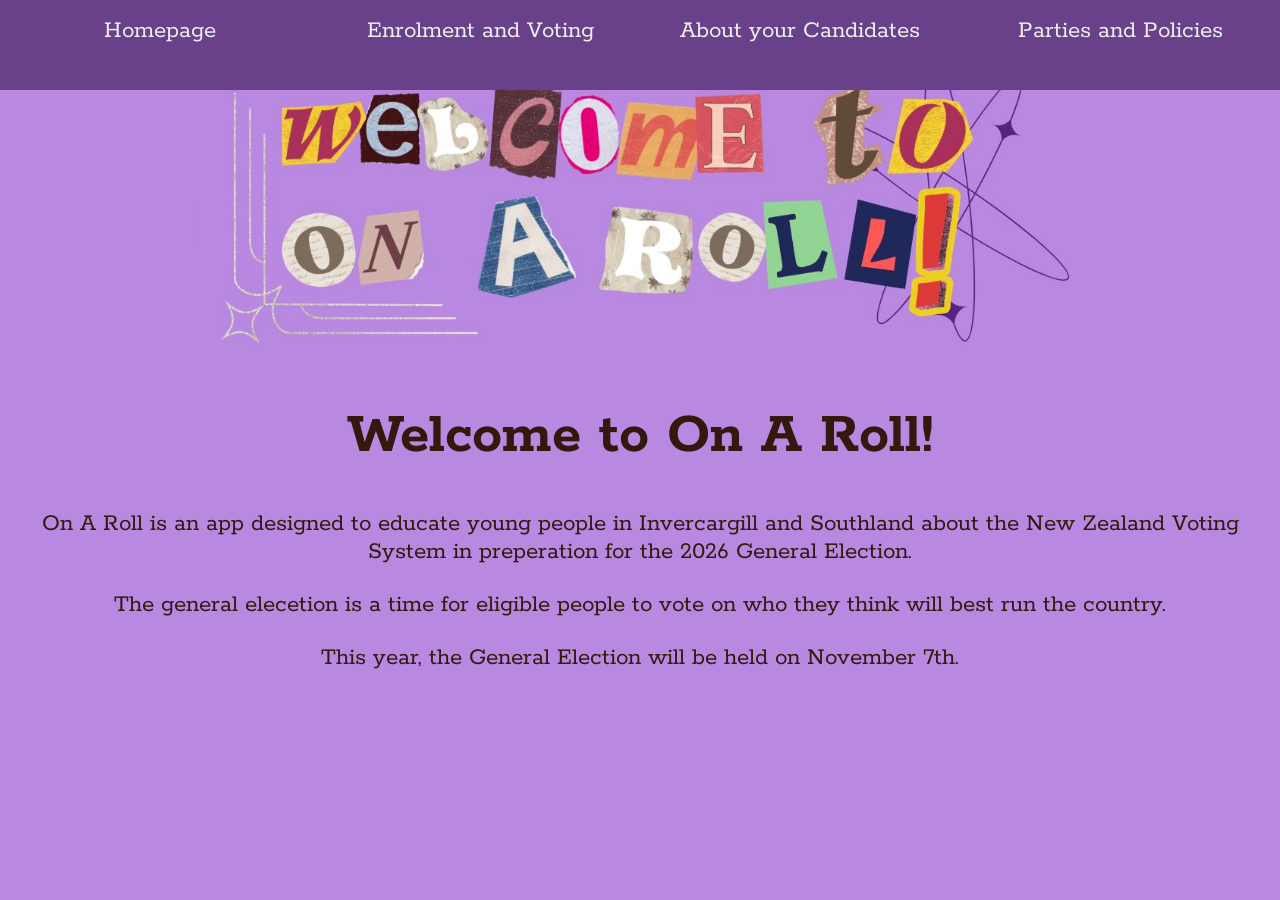
==== index.html @ 586e22cb "add poliocty n z viewport" ====
<!DOCTYPE html>
<html lang="en-US">
  <head>
    <meta charset="utf-8" />
    <meta name="viewport" content="width=device-width" />
    <title>On A Roll - Homepage</title>
    <link rel="stylesheet" href="style.css" />
	<link rel="manifest" href="manifest.json" crossorigin="use-credentials">
	<link rel="preconnect" href="https://fonts.googleapis.com">
	<link rel="preconnect" href="https://fonts.gstatic.com" crossorigin>
	<link rel="stylesheet" href="https://cdnjs.cloudflare.com/ajax/libs/font-awesome/4.7.0/css/font-awesome.min.css">
	<link href="https://fonts.googleapis.com/css2?family=Rokkitt:ital,wght@0,100..900;1,100..900&display=swap" rel="stylesheet">
	<meta name="viewport" content="width=device-width, initial-scale=1.0">
	<link rel="icon" type="image/x-icon" href="faviconweb.png">
	<script src="script.js"> </script>
  </head>
  <body>
  <div class="mobilenav">
		<a href="index.html" class="active">Homepage</a>
	<div id="myLinks">
		<a href="index2.html">Enrolment and Voting</a>
		<a href="index3.html">About your Candidates</a>
		<a href="index4.html">Parties and Policies</a>
	
	</div>
	<a href="javascript:void(0);" class="icon" onclick="myFunction()">
		<i class="fa fa-bars"></i>
  </a>
</div>

	<ul>
		<li><div class="linkbox"><a href="index.html" class="active">Homepage</a></li></div>
		<li><div class="linkbox"><a href="index2.html">Enrolment and Voting</a></li></div>
		<li><div class="linkbox"><a href="index3.html">About your Candidates</a></li></div>
		<li><div class="linkbox"><a href="index4.html">Parties and Policies</a></li></div>
		
	</ul>
  <br>
  <br>
  <div class="logohome">
  <br>
  <br>
  <img src="welcomelogo.JPG">
  </div>
    <h1>Welcome to On A Roll!</h1>
     <div class="bodytext">
	  <p> On A Roll is an app designed to educate young people in Invercargill and Southland about the New Zealand Voting System in preperation for the 2026 General Election.</p>
	  
	  <p> The general elecetion is a time for eligible people to vote on who they think will best run the country. </p>
	  
	  <p> This year, the General Election will be held on November 7th.</p>
	</div>
	
	
  </body>
</html>
---- style.css ----
body {
		margin: 0;
		background-color: #b988e0;
		font-family: "Rokkitt", serif;
	}

	

	h1 {
		color: #33190d;
		font-size: 60px;
		text-align: center;
	}
	
	
	h2 {
		color: #1c0d07;
		text-align: center;
		font-size: 30px;
	}

	h3 {
		color: #1c0d07;
		text-align: center;
		font-size: 20px;
	}
	


	p {
		font-size: 20px;
		color: #33190d;	
	}
	.bodytext {
		padding-left: 20px;
		padding-right: 20px;
		text-align: center;
	}
	
	.mobilenav .active {
		background-color: #b988e0;
		font-family: "Rokkitt";
		font-weight: 500;
		color: #33190d;
	}
	
	
	ul /*Navbar on websize. This is only the general styling code (font, height, colour etc. */ {
		list-style-type: none;
		margin: 0;
		padding: 0;
		overflow: hidden;
		background-color: #69418a;
		position: fixed;
		top: 0;
		width: 100%;
		height: 10%;
		color: #FFFFFF;
		font-family: "Rokkitt", serif;
	}

	li /*This is for each indiviual link to other pages in the navbar*/{
		float: left;
		width: 25%;
		height: 100%;
	}

		li a /*This is for the text inside of the smaller navbar sections.*/{
		display: block;
		text-align: center;
		padding: 17px;
		text-decoration: none;
		font-size: 25px;
	}

		a:link, a:visited /*This makes the colour for visited links white.*/{
			color: #EEEEEE;
		}

	.mobilenav #myLinks /*This is for the drop down menu on the mobile display on the navbar*/ {
		display: none;
		font-family: "Rokkitt", serif;
		background-color: #69418a;
		color: #f2f5ea;
	}
	

	.mobilenav a /*This is the styling for the text on the mobile navbar*/ {
		color: #f2f5ea;
		font-family: "Rokkitt", serif;
		padding: 10px;
		text-decoration: none;
		text-align: left;
		font-size: 25px;
		display: block;
		width: 100%;
	}

	.mobilenav a:hover {
		background-color: #8e5eb5;
	}

	.mobilenav a.icon {
		display: block;
		position: absolute;
		right: 0;
		top: 0;
		height: 4%;
		width: 10%;
		background-color: #69418a;
		text-align: center;
		
	}

	.mobilenav, .breaks1 {
		display: none;
	}

	.card {
		text-align: center;
	}

	.collapsible {
		background-color: #69418a;
		font-family: "Rokkitt", serif;
		color: white;
		cursor: pointer;
		padding: 18px;
		width: 100%;
		border: none;
		text-align: left;
		outline: none;
		font-size: 18px;
		border-style: solid;
		border-color: #FFF4AD;
	}

	

	.content {
		padding: 0 18px;
		max-height: 0;
		overflow: hidden;
		transition: max-height 0.5s ease-out;
		background-color: #f1f1f1;
	}

	.information {
		width: 80%;
		padding-left: 10%;
		padding-right: 10%;
		text-align: center;
	}
	
	.information p {
		font-size: 20px;
	}
	
	.hometext p {
		font-size: 40px;
	}
	
	.candidatePhotos {
		width: 100%;
		
	}
	
	 .candidatePhotos img {
		justify-content: center;
		width: 20%;
  }
  
  
	.logohome {
		width: 100%;
		display: flex;
		justify-content: center;
	}
  
	.logohome br {
		display: block;
	}
  
	.logohome img {
		width: 70%;
	
	}
  
	.logocandidate {
		width: 100%;
		display: flex;
		justify-content: center;
	}
  
	.logocandidate img {
		width: 70%;
	}
  
	.logoenrol {
		width: 100%;
		display: flex;
		justify-content: center; 
	}
  
	.logoenrol img {
		width: 70%;
	}
	
	.logoparties {
		width: 100%;
		display: flex;
		justify-content: center;
	}
	
	.logoparties  br {
		display: block;
	}
	
	.logoparties img {
		width: 70%;
	}
  
	.opportunity:hover .collapsible {
		background-color: #00bcc1;
	}

	.national:hover .collapsible {
		background-color: #00529f;
	}

	.labour:hover .collapsible {
		background-color: #D82A20;
	}

	.act:hover .collapsible   {
		background-color: #D5067E;
	}
	
	
	.nzfirst:hover .collapsible {
		 background-color: #545252;
	}
	 
	.green:hover .collapsible {
		 background-color: #098137;
	}
	
	.vote {
		 background-color: #69418a;
		border: none;
		color: white;
		padding: 15px 32px;
		text-align: center;
		text-decoration: none;
		display: inline-block;
		font-size: 16px;
		cursor: pointer;
		border-radius: 4px;
		justify-content: center;
	}
	
	.vote a {
		font-family: "Rokkitt";
		font-size: 20px;
	}
	
	.quiz-card {
		text-align: center;
		padding: 20px;
	}

	.quiz-question {
		font-size: 1.1rem;
		font-weight: bold;
		margin: 15px 0;
	}

	.quiz-options {
		display: flex;
		justify-content: center;
		gap: 10px;
		flex-wrap: wrap;
		margin-bottom: 15px;
	}

	.quiz-btn {
		font-family: 'Rokkitt', serif;
		padding: 10px 18px;
		font-size: 1rem;
		cursor: pointer;
		border-radius: 6px;
		border: 1px solid #7c3aed;
		background-color: #f3e8ff;
		color: #4c1d95;
		transition: background-color 0.2s ease;
	}

	.quiz-btn:hover {
		background-color: #d8b4fe;
	}

	.quiz-feedback {
		margin-top: 10px;
		padding: 10px;
		border-radius: 5px;
		font-weight: 500;
	}

	.quiz-feedback.correct {
		background-color: #d1fae5;
		color: #065f46;
	}

	.quiz-feedback.incorrect {
		background-color: #fee2e2;
		color: #991b1b;
	}

	.next-btn {
		margin-top: 10px;
		padding: 8px 16px;
		background-color: #7c3aed;
		color: white;
		border: none;
		border-radius: 5px;
		cursor: pointer;
	}

	.next-btn:hover {
		background-color: #6d28d9;
	}
	
	#policy-quiz-container ol {
		display: flex;
		align-items: center;                 
		padding: 0;
		margin: 20px auto;
		list-style-position: inside; 
		text-align: center;
		justify-content: center;
	}

	.results-list {
		display: flex;
		flex-direction: column;
		align-items: center;
		gap: 12px;
		padding: 0;
		margin: 20px;
		list-style-position: inside;
		text-align: center;
	}

	.maptext {
		width: 60%;
		float: left;
	}
	
	.electoratemap {
		width: 30%;
		float: left;
	}
	
	.electoratemap h2 {
		text-align: right;
	}
	
	.electoratemap img {
		width: 100%;
	}
	
	iframe {
		height: 100vh;
		width: 80%;
	}
	
		

@media only screen and (min-width: 1000px) {
	
	.linkbox {
	font-size: 35px;
	}

	 p {
		font-size: 25px;
	}

}
	
@media only screen and (max-height: 730px) {
  ul {
    height: 11.7%;
  }
}

@media only screen and (max-width: 690px) {
 

	ul, li, .breaks {
		display: none;
	}

	.mobilenav a.icon {
		height: 22%;
		padding-top: 10px;
		float: right;
		text-align: center;
	}

	.mobilenav {
		display: block;
		position: fixed;
		width: 100%;
		height: 20%;
		font-size: 10px;
		text-align: left;
	}
  
	.mobilenav #myLinks {
		position: absolute;
		left: 0;
		width: 100%;
		margin-top: 0;
		padding-top: 0;
		font-size: 30px;
	}

	.collapsible {
		height: 30%;
	}

	.breaks1, .card {
		display: block;
	}
  
	.information p {
		size: 15px;
	}
  
	.candidatePhotos {
		width: 100%;
		display: block;
		justify-content: center;
	}
  
  
	.candidatePhotos img {
		width: 70%;
	}


	.logohome {
		width: 100%;
		display: flex;
		justify-content: center;
	}
  
	.logohome img {
	  width: 100%;
	
	}
	
	.logohome br {
		display: none;
	}
  
	.logocandidate {
		width: 100%;
		display: flex;
		justify-content: center;
	}
  
  .logocandidate img {
	  width: 100%;
	
  }
  
  .logocandidate br {
		display: none;
  }
  
	.logoenrol {
		width: 100%;
		display: flex;
		justify-content: center;
	}
  
	.logoenrol img {
		width: 100%;
	}
	
	.logoenrol br {
		display: none;
	}
	
	.logoparties {
		width: 100%;
		display: flex;
		justify-content: center;
	}
	
	.logoparties img {
		width: 100%;
	}
	
	.logoparties br {
		display: none;
	}
  
	#policy-quiz-container .results-list {
		display: flex;
		justify-content: center;
		padding: 0px;
		margin: 15px;
		width: 100%;
	}

	#policy-quiz-container .results-list li {
		display: block;
		width: 85%;
		max-width: 300px;
		margin: 6px;
		padding: 10px 12px;
		background-color: #cdaee6;
		color: #222222;
		border-radius: 8px;
		text-align: center;
	}
	
	.electoratemap {
		width: 100%;
	}
	
	.maptext {
		width: 100%;
	}
	 

}
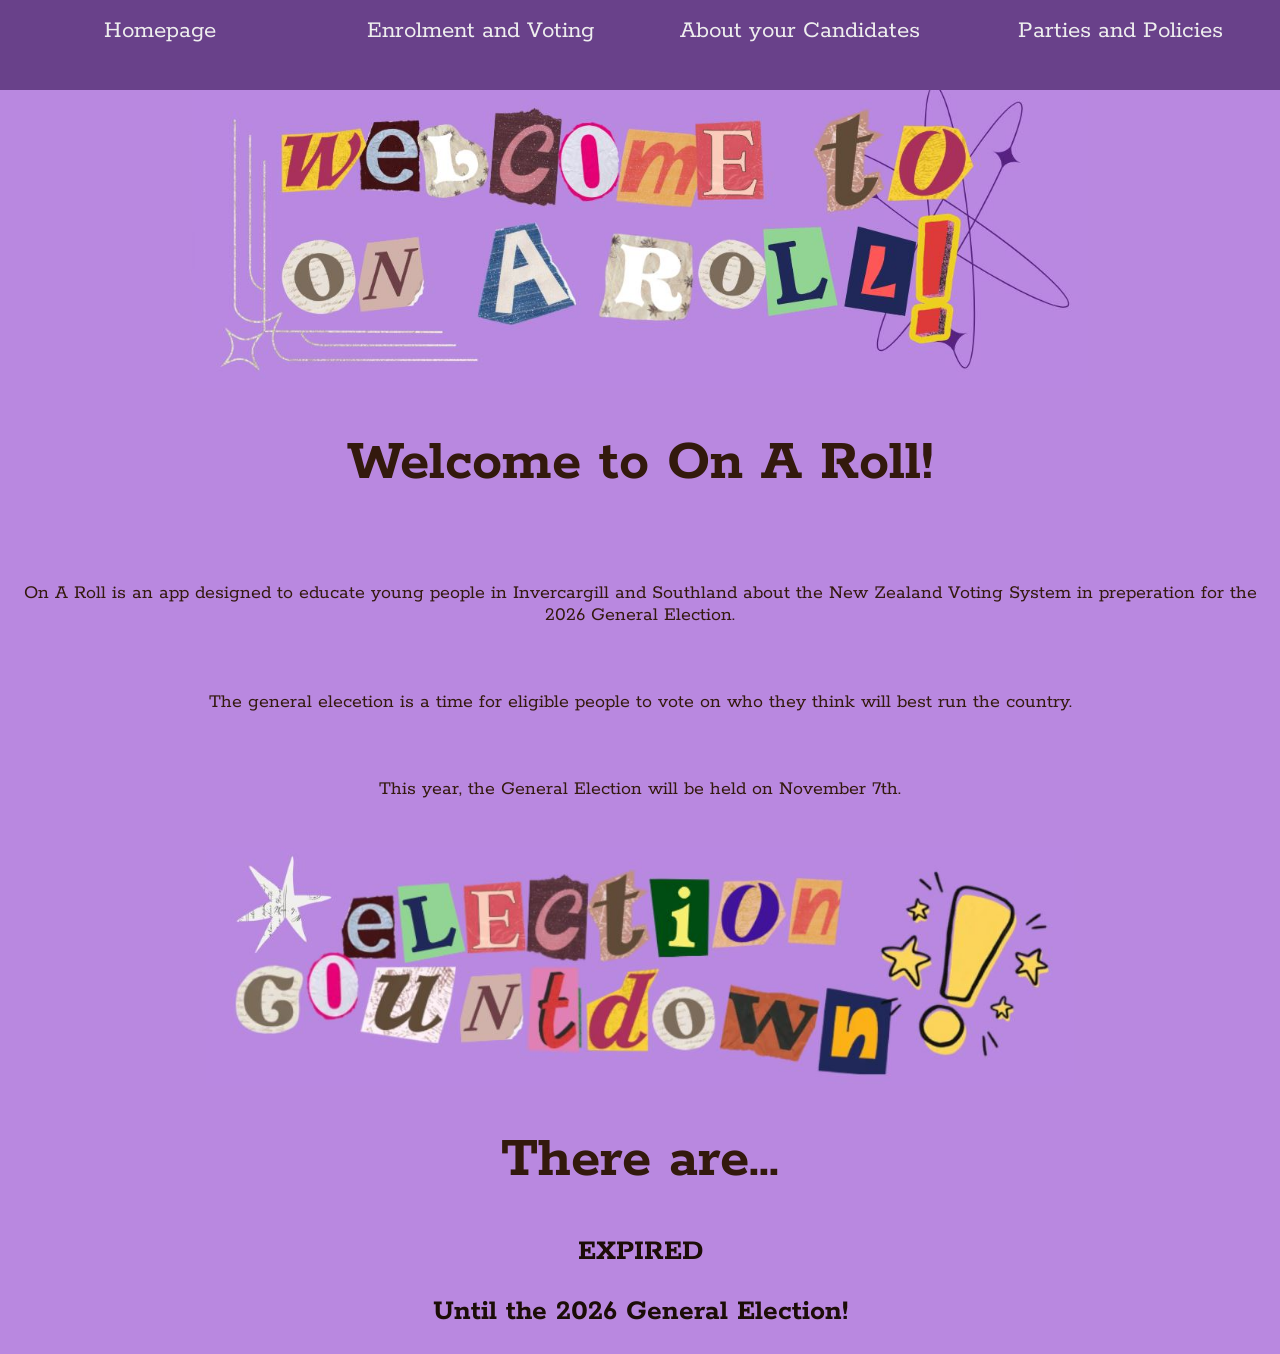
==== commit c1eebeb7: "add countdown" ====
--- a/index.html
+++ b/index.html
@@ -15,6 +15,7 @@
 	<script src="script.js"> </script>
   </head>
   <body>
+  
   <div class="mobilenav">
 		<a href="index.html" class="active">Homepage</a>
 	<div id="myLinks">
@@ -38,8 +39,7 @@
   <br>
   <br>
   <div class="logohome">
-  <br>
-  <br>
+  <br><br>
   <img src="welcomelogo.JPG">
   </div>
     <h1>Welcome to On A Roll!</h1>
@@ -49,7 +49,14 @@
 	  <p> The general elecetion is a time for eligible people to vote on who they think will best run the country. </p>
 	  
 	  <p> This year, the General Election will be held on November 7th.</p>
-	</div>
+	  
+	  <div class="logohome">
+	  <img src="countdown.JPG">
+	  <br>
+	  </div>
+	<h1> There are... </h1>
+	  <h2 id="demo"></h2>
+	  <h2> Until the 2026 General Election! </h2>
 	
 	
   </body>
--- a/style.css
+++ b/style.css
@@ -183,6 +183,7 @@
   
 	.logohome img {
 		width: 70%;
+		padding-top: 3vh;
 	
 	}
   
@@ -194,6 +195,7 @@
   
 	.logocandidate img {
 		width: 70%;
+		padding-top: 5vh;
 	}
   
 	.logoenrol {
@@ -204,12 +206,14 @@
   
 	.logoenrol img {
 		width: 70%;
+		padding-top: 5vh;
 	}
 	
 	.logoparties {
 		width: 100%;
 		display: flex;
 		justify-content: center;
+		padding-top: 5vh;
 	}
 	
 	.logoparties  br {
@@ -218,6 +222,13 @@
 	
 	.logoparties img {
 		width: 70%;
+	}
+	
+	
+	.bannerphotos {
+		width: 100%;
+		display: flex;
+		justify-content: center;
 	}
   
 	.opportunity:hover .collapsible {
@@ -383,7 +394,7 @@
 	}
 
 	 p {
-		font-size: 25px;
+		padding-top: 5vh;
 	}
 
 }
@@ -536,5 +547,8 @@
 		width: 100%;
 	}
 	 
-
+	iframe {
+		width: 100%;
+		height: 90vh;
+	}
 }
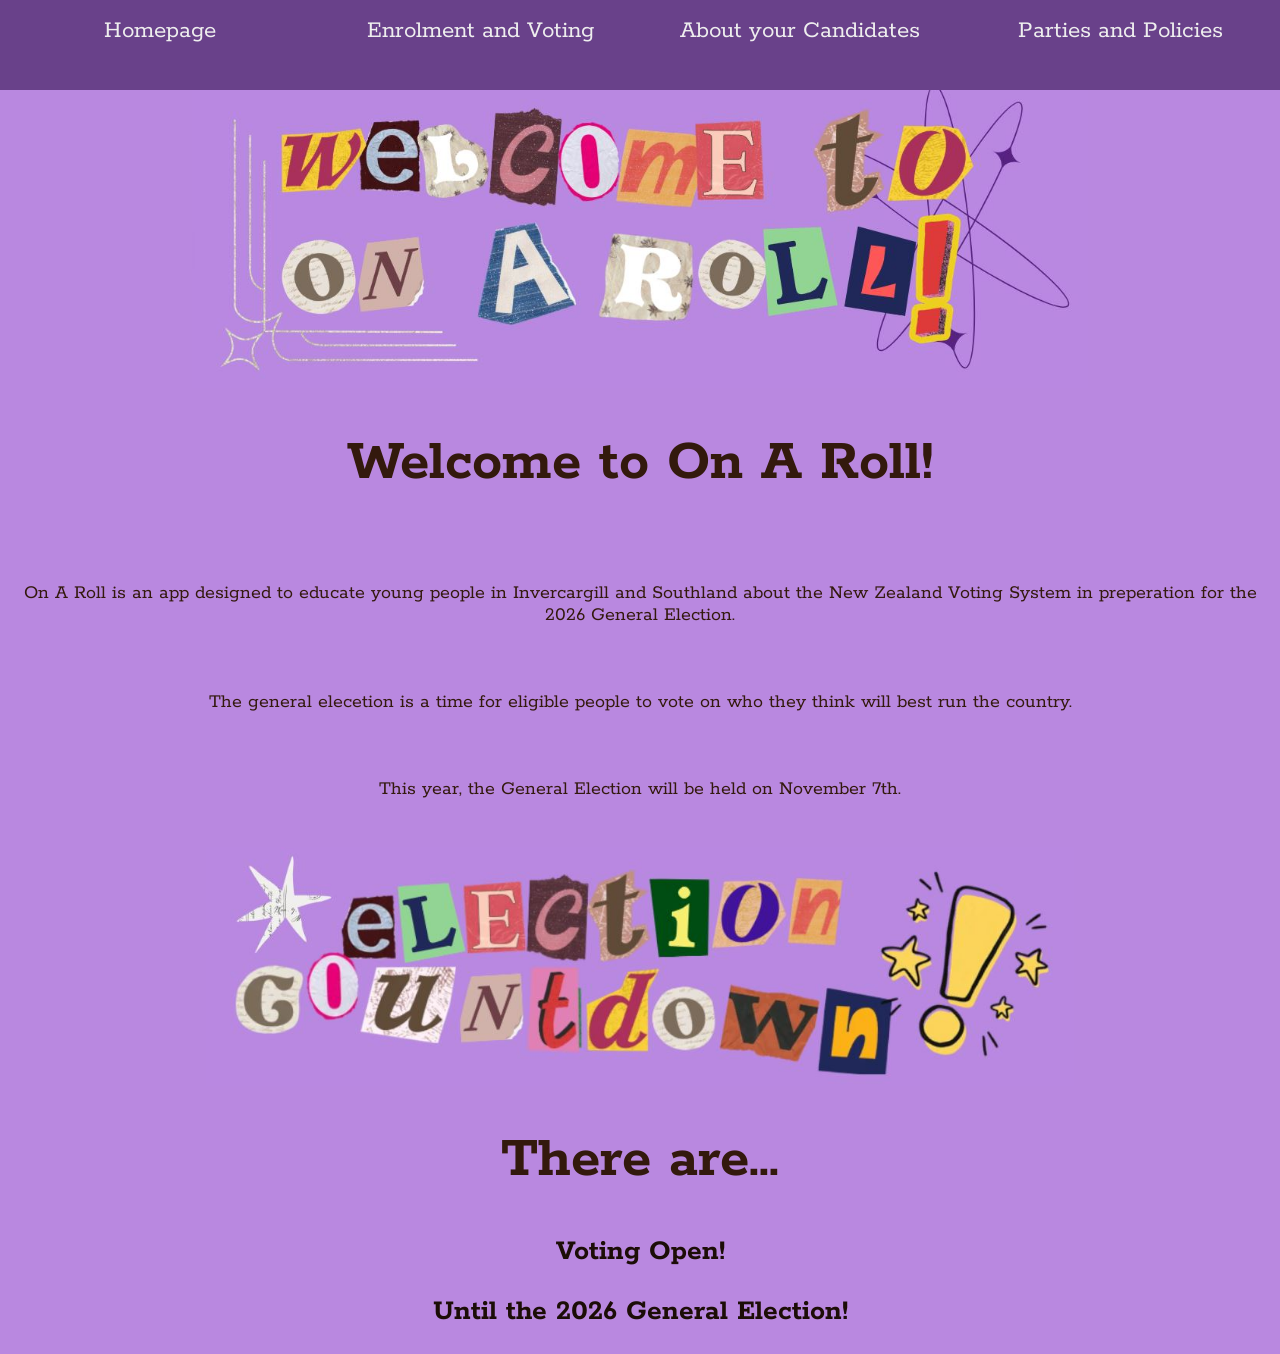
==== commit 8b14637f: "change countdowns" ====
--- a/index.html
+++ b/index.html
@@ -55,7 +55,7 @@
 	  <br>
 	  </div>
 	<h1> There are... </h1>
-	  <h2 id="demo"></h2>
+	<h2 id="election-countdown"></h2>
 	  <h2> Until the 2026 General Election! </h2>
 	
 	
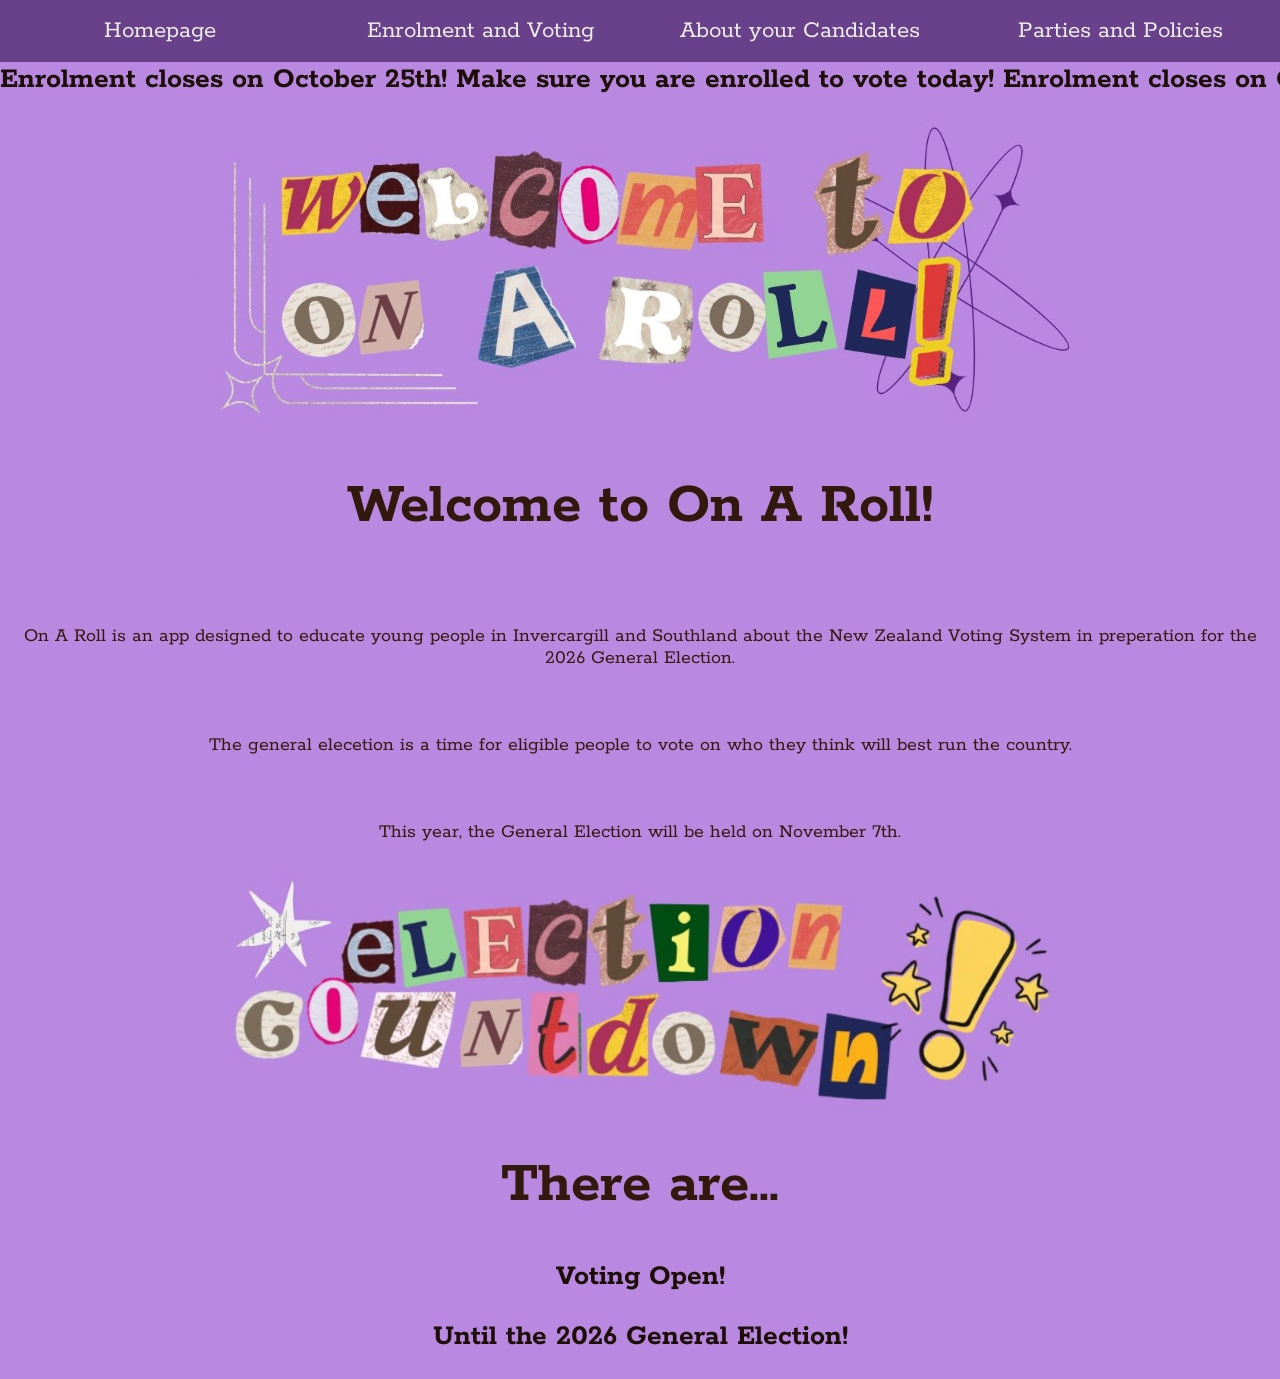
==== commit 5eb772b4: "add notification banner, condense code for banners" ====
--- a/index.html
+++ b/index.html
@@ -30,18 +30,17 @@
 </div>
 
 	<ul>
-		<li><div class="linkbox"><a href="index.html" class="active">Homepage</a></li></div>
-		<li><div class="linkbox"><a href="index2.html">Enrolment and Voting</a></li></div>
-		<li><div class="linkbox"><a href="index3.html">About your Candidates</a></li></div>
-		<li><div class="linkbox"><a href="index4.html">Parties and Policies</a></li></div>
+		<li><div class="linkbox"><a href="index.html" class="active">Homepage</div></a></li>
+		<li><div class="linkbox"><a href="index2.html">Enrolment and Voting</div></a></li>
+		<li><div class="linkbox"><a href="index3.html">About your Candidates</div></a></li>
+		<li><div class="linkbox"><a href="index4.html">Parties and Policies</div></a></li>
 		
 	</ul>
-  <br>
-  <br>
-  <div class="logohome">
-  <br><br>
+  <h2 class="marquee"><span>Enrolment closes on October 25th! Make sure you are enrolled to vote today! Enrolment closes on October 25th! Make sure you are enrolled to vote today! Enrolment closes on October 25th! Make sure you are enrolled to vote today! Enrolment closes on October 25th! Make sure you are enrolled to vote today!</span></h2>
+  <div class="logobanner">
   <img src="welcomelogo.JPG">
   </div>
+  
     <h1>Welcome to On A Roll!</h1>
      <div class="bodytext">
 	  <p> On A Roll is an app designed to educate young people in Invercargill and Southland about the New Zealand Voting System in preperation for the 2026 General Election.</p>
@@ -50,13 +49,16 @@
 	  
 	  <p> This year, the General Election will be held on November 7th.</p>
 	  
-	  <div class="logohome">
+	  <div class="logobanner">
 	  <img src="countdown.JPG">
 	  <br>
 	  </div>
 	<h1> There are... </h1>
 	<h2 id="election-countdown"></h2>
 	  <h2> Until the 2026 General Election! </h2>
+	  
+	  
+	  
 	
 	
   </body>
--- a/style.css
+++ b/style.css
@@ -51,7 +51,7 @@
 		padding: 0;
 		overflow: hidden;
 		background-color: #69418a;
-		position: fixed;
+		position: relative;
 		top: 0;
 		width: 100%;
 		height: 10%;
@@ -171,65 +171,19 @@
   }
   
   
-	.logohome {
-		width: 100%;
-		display: flex;
-		justify-content: center;
-	}
-  
-	.logohome br {
-		display: block;
-	}
-  
-	.logohome img {
+
+	.logobanner {
+		width: 100%;
+		display: flex;
+		justify-content: center;
+		padding-top: 1vh;
+	}
+	
+	.logobanner img {
 		width: 70%;
-		padding-top: 3vh;
-	
-	}
-  
-	.logocandidate {
-		width: 100%;
-		display: flex;
-		justify-content: center;
-	}
-  
-	.logocandidate img {
-		width: 70%;
-		padding-top: 5vh;
-	}
-  
-	.logoenrol {
-		width: 100%;
-		display: flex;
-		justify-content: center; 
-	}
-  
-	.logoenrol img {
-		width: 70%;
-		padding-top: 5vh;
-	}
-	
-	.logoparties {
-		width: 100%;
-		display: flex;
-		justify-content: center;
-		padding-top: 5vh;
-	}
-	
-	.logoparties  br {
-		display: block;
-	}
-	
-	.logoparties img {
-		width: 70%;
-	}
-	
-	
-	.bannerphotos {
-		width: 100%;
-		display: flex;
-		justify-content: center;
-	}
+	}
+	
+
   
 	.opportunity:hover .collapsible {
 		background-color: #00bcc1;
@@ -385,6 +339,22 @@
 		width: 80%;
 	}
 	
+	 .marquee {
+        margin: 0;
+        white-space: nowrap;
+        overflow: hidden;
+    }
+    
+    .marquee span {
+        display: inline-block;
+        padding-left: 0%;
+        animation: marquee 15s linear infinite;
+    }
+	
+	@keyframes marquee {
+    0%   { transform: translate(0, 0); }
+    100% { transform: translate(-40%, 0); }
+}
 		
 
 @media only screen and (min-width: 1000px) {
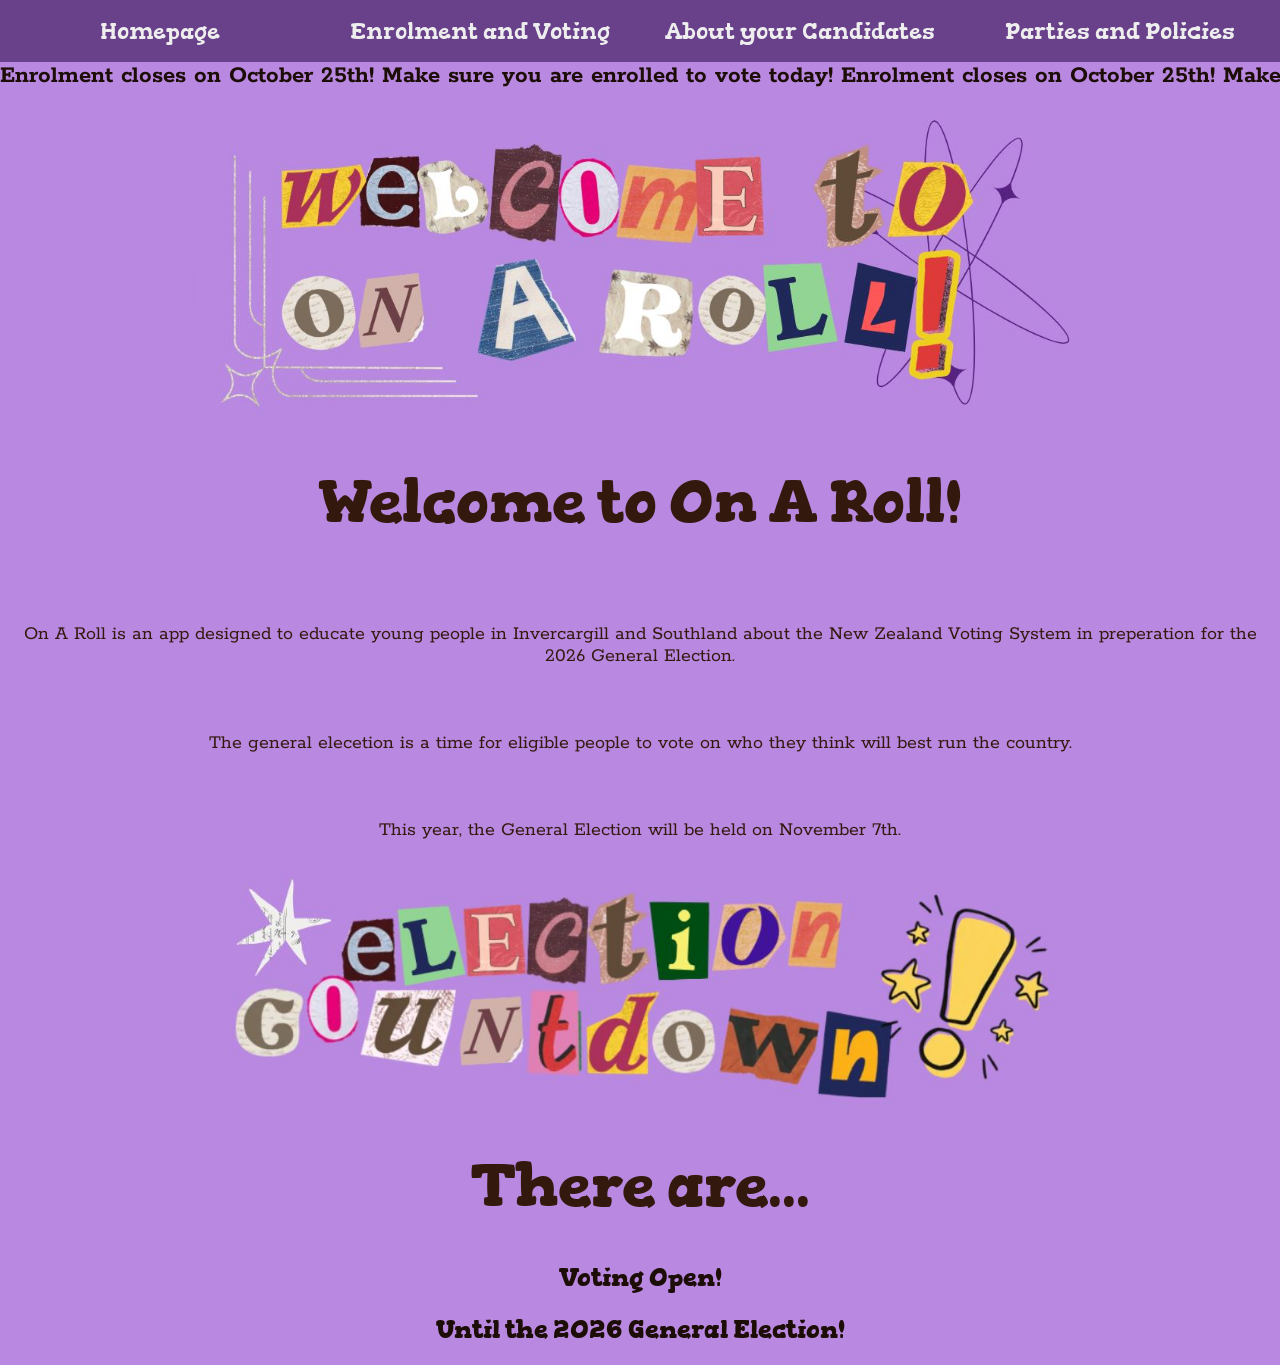
==== commit 72dd148c: "Big big sprint Add new candidate information pages (split from the original page), add accent font, " ====
--- a/index.html
+++ b/index.html
@@ -8,8 +8,7 @@
 	<link rel="manifest" href="manifest.json" crossorigin="use-credentials">
 	<link rel="preconnect" href="https://fonts.googleapis.com">
 	<link rel="preconnect" href="https://fonts.gstatic.com" crossorigin>
-	<link rel="stylesheet" href="https://cdnjs.cloudflare.com/ajax/libs/font-awesome/4.7.0/css/font-awesome.min.css">
-	<link href="https://fonts.googleapis.com/css2?family=Rokkitt:ital,wght@0,100..900;1,100..900&display=swap" rel="stylesheet">
+	<link href="https://fonts.googleapis.com/css2?family=Gorditas:wght@400;700&family=Rokkitt:ital,wght@0,100..900;1,100..900&display=swap" rel="stylesheet">
 	<meta name="viewport" content="width=device-width, initial-scale=1.0">
 	<link rel="icon" type="image/x-icon" href="faviconweb.png">
 	<script src="script.js"> </script>
@@ -24,7 +23,7 @@
 		<a href="index4.html">Parties and Policies</a>
 	
 	</div>
-	<a href="javascript:void(0);" class="icon" onclick="myFunction()">
+	<a href="javascript:void(0);" class="icon" id="menuToggle">
 		<i class="fa fa-bars"></i>
   </a>
 </div>
--- a/style.css
+++ b/style.css
@@ -10,21 +10,24 @@
 		color: #33190d;
 		font-size: 60px;
 		text-align: center;
+		font-family: "Gorditas", serif;
 	}
 	
 	
 	h2 {
 		color: #1c0d07;
 		text-align: center;
-		font-size: 30px;
-	}
+		font-size: 25px;
+		font-family: "Gorditas", serif;
+		
+	}
+	
 
 	h3 {
 		color: #1c0d07;
 		text-align: center;
 		font-size: 20px;
 	}
-	
 
 
 	p {
@@ -39,7 +42,7 @@
 	
 	.mobilenav .active {
 		background-color: #b988e0;
-		font-family: "Rokkitt";
+		font-family: "Gorditas", serif;
 		font-weight: 500;
 		color: #33190d;
 	}
@@ -56,7 +59,7 @@
 		width: 100%;
 		height: 10%;
 		color: #FFFFFF;
-		font-family: "Rokkitt", serif;
+		font-family: "Gorditas", serif;
 	}
 
 	li /*This is for each indiviual link to other pages in the navbar*/{
@@ -70,7 +73,7 @@
 		text-align: center;
 		padding: 17px;
 		text-decoration: none;
-		font-size: 25px;
+		font-size: 23px;
 	}
 
 		a:link, a:visited /*This makes the colour for visited links white.*/{
@@ -135,7 +138,6 @@
 		border-color: #FFF4AD;
 	}
 
-	
 
 	.content {
 		padding: 0 18px;
@@ -183,7 +185,6 @@
 		width: 70%;
 	}
 	
-
   
 	.opportunity:hover .collapsible {
 		background-color: #00bcc1;
@@ -343,7 +344,8 @@
         margin: 0;
         white-space: nowrap;
         overflow: hidden;
-    }
+		font-family: "Rokkitt", serif;
+	}
     
     .marquee span {
         display: inline-block;
@@ -355,7 +357,17 @@
     0%   { transform: translate(0, 0); }
     100% { transform: translate(-40%, 0); }
 }
-		
+		.electoratelink {
+			width: 32%;
+			height: 70vh;
+			float: left;
+			border-color: #69418a;
+			border-style: groove;
+		}
+			
+		.electoratelink img {
+			width: 50vh;
+		}
 
 @media only screen and (min-width: 1000px) {
 	
@@ -383,7 +395,7 @@
 	}
 
 	.mobilenav a.icon {
-		height: 22%;
+		height: 60%;
 		padding-top: 10px;
 		float: right;
 		text-align: center;
@@ -391,7 +403,7 @@
 
 	.mobilenav {
 		display: block;
-		position: fixed;
+		position: relative;
 		width: 100%;
 		height: 20%;
 		font-size: 10px;
@@ -405,6 +417,8 @@
 		margin-top: 0;
 		padding-top: 0;
 		font-size: 30px;
+		background-color: #5c357f; /* Solid purple background to hide marquee text */
+		z-index: 9999;            /* Forces menu to sit on top of all page content */
 	}
 
 	.collapsible {
@@ -431,64 +445,18 @@
 	}
 
 
-	.logohome {
-		width: 100%;
-		display: flex;
-		justify-content: center;
-	}
-  
-	.logohome img {
+	.logobanner {
+		width: 100%;
+		display: flex;
+		justify-content: center;
+	}
+  
+	.logobanner img {
 	  width: 100%;
-	
-	}
-	
-	.logohome br {
-		display: none;
-	}
-  
-	.logocandidate {
-		width: 100%;
-		display: flex;
-		justify-content: center;
-	}
-  
-  .logocandidate img {
-	  width: 100%;
-	
-  }
-  
-  .logocandidate br {
-		display: none;
-  }
-  
-	.logoenrol {
-		width: 100%;
-		display: flex;
-		justify-content: center;
-	}
-  
-	.logoenrol img {
-		width: 100%;
-	}
-	
-	.logoenrol br {
-		display: none;
-	}
-	
-	.logoparties {
-		width: 100%;
-		display: flex;
-		justify-content: center;
-	}
-	
-	.logoparties img {
-		width: 100%;
-	}
-	
-	.logoparties br {
-		display: none;
-	}
-  
+	  padding-top: 0vh;
+	
+	}
+	
 	#policy-quiz-container .results-list {
 		display: flex;
 		justify-content: center;
@@ -521,4 +489,10 @@
 		width: 100%;
 		height: 90vh;
 	}
+	
+	.marquee {
+        padding-top: 1vh;
+        white-space: nowrap;
+        overflow: hidden;
+    }
 }
